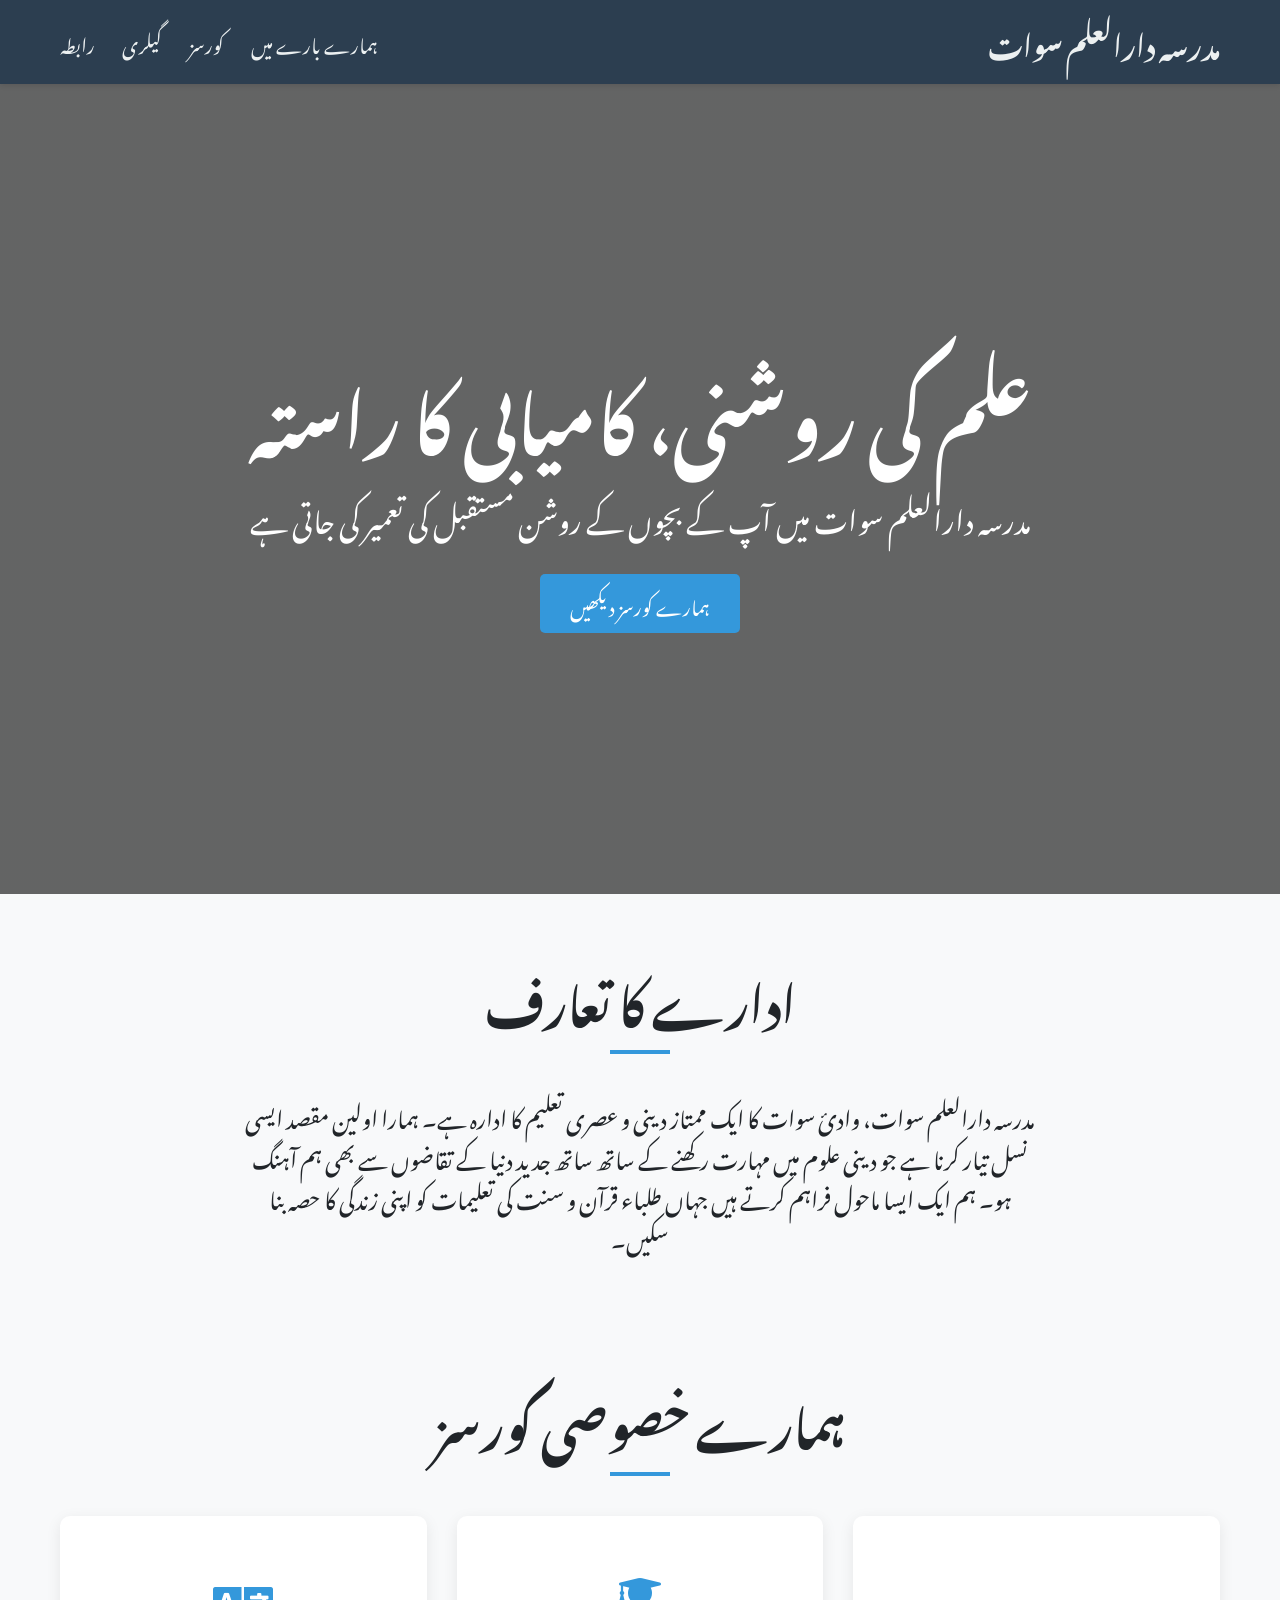
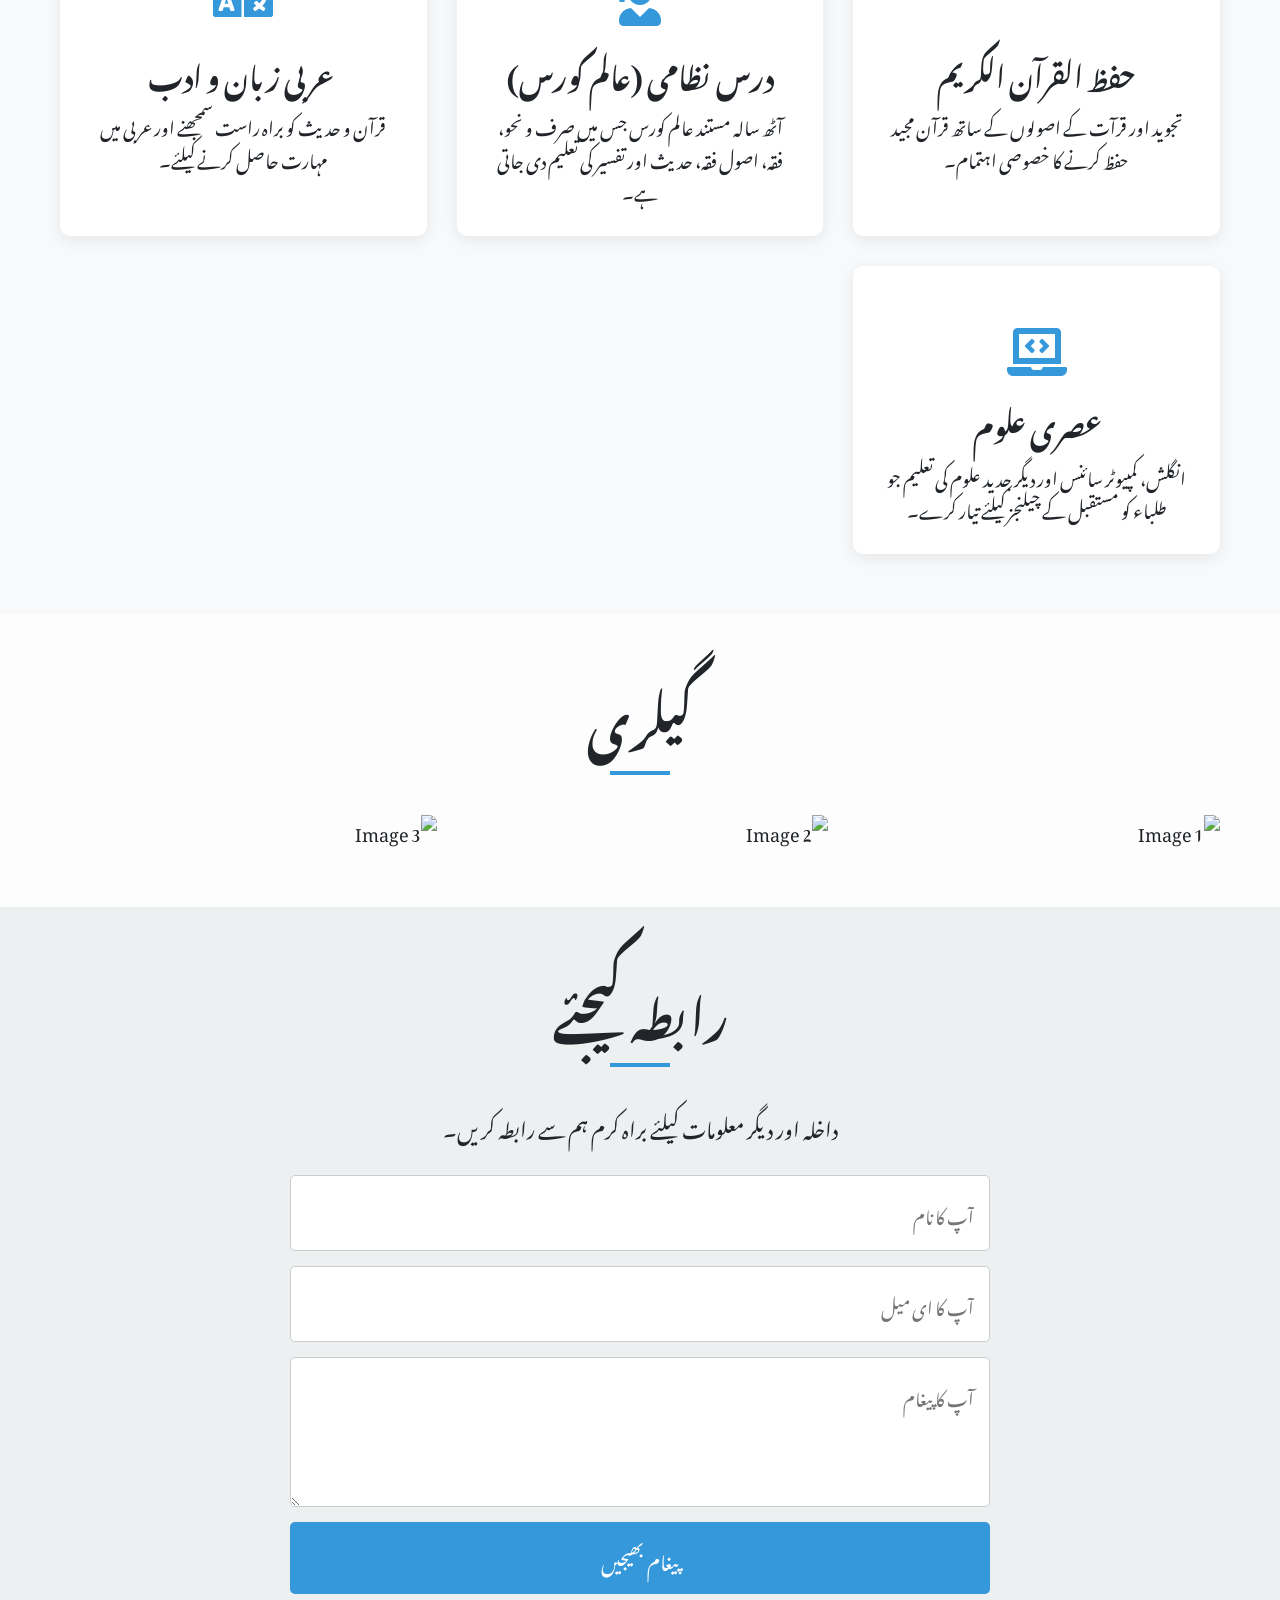
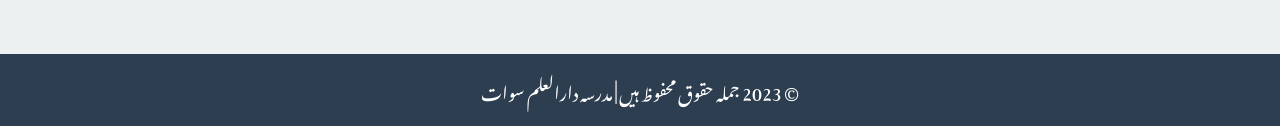
==== index.html @ 74223eaa "Initial commit" ====
<!DOCTYPE html>
<html lang="ur">
<head>
    <meta charset="UTF-8">
    <meta name="viewport" content="width=device-width, initial-scale=1.0">
    <title>مدرسہ دارالعلم سوات</title>
    <link rel="stylesheet" href="https://cdnjs.cloudflare.com/ajax/libs/font-awesome/5.15.4/css/all.min.css">
    <style>
    @import url('https://fonts.googleapis.com/css2?family=Noto+Nastaliq+Urdu:wght@400;700&display=swap');

    :root {
        --primary-color: #2c3e50;
        --secondary-color: #3498db;
        --light-color: #ecf0f1;
        --dark-color: #212529;
        --font-family: 'Noto Nastaliq Urdu', serif;
    }

    * {
        margin: 0;
        padding: 0;
        box-sizing: border-box;
    }

    body {
        font-family: var(--font-family);
        direction: rtl;
        line-height: 1.8;
        background-color: #f8f9fa;
        color: var(--dark-color);
        font-size: 18px;
    }

    .container {
        max-width: 1200px;
        margin: auto;
        padding: 0 20px;
    }

    /* Header */
    header {
        background: var(--primary-color);
        color: var(--light-color);
        padding: 1rem 0;
        position: sticky;
        top: 0;
        z-index: 1000;
        box-shadow: 0 2px 5px rgba(0,0,0,0.1);
    }

    header .container {
        display: flex;
        justify-content: space-between;
        align-items: center;
    }

    header .logo {
        font-size: 1.8rem;
        font-weight: 700;
        color: var(--light-color);
        text-decoration: none;
    }

    header nav ul {
        list-style: none;
    }

    header nav ul li {
        display: inline;
        margin-right: 25px;
    }

    header nav a {
        color: var(--light-color);
        text-decoration: none;
        font-size: 1.2rem;
        transition: color 0.3s ease;
    }

    header nav a:hover {
        color: var(--secondary-color);
    }

    /* Hero Section */
    #hero {
        background: linear-gradient(rgba(0, 0, 0, 0.6), rgba(0, 0, 0, 0.6)), url('https://images.unsplash.com/photo-1583947472009-026d24a5444b?q=80&w=1974&auto=format&fit=crop&ixlib=rb-4.0.3&ixid=M3wxMjA3fDB8MHxwaG90by1wYWdlfHx8fGVufDB8fHx8fA%3D%3D') no-repeat center center/cover;
        height: 90vh;
        display: flex;
        justify-content: center;
        align-items: center;
        text-align: center;
        color: #fff;
    }

    .hero-content h1 {
        font-size: 4.5rem;
        margin-bottom: 1rem;
        font-weight: 700;
    }

    .hero-content p {
        font-size: 1.8rem;
        margin-bottom: 2rem;
    }

    .btn {
        display: inline-block;
        background: var(--secondary-color);
        color: #fff;
        padding: 12px 30px;
        border-radius: 5px;
        text-decoration: none;
        font-size: 1.2rem;
        transition: background 0.3s ease;
        border: none;
        cursor: pointer;
        font-family: 'Noto Nastaliq Urdu', sans-serif;
    }

    .btn:hover {
        background: #2980b9;
    }

    /* Sections */
    section {
        padding: 60px 0;
    }

    section h2 {
        text-align: center;
        font-size: 3rem;
        margin-bottom: 40px;
        font-weight: 700;
        position: relative;
    }

    section h2::after {
        content: '';
        display: block;
        width: 60px;
        height: 4px;
        background: var(--secondary-color);
        margin: 10px auto 0;
    }

    #about p {
        text-align: center;
        font-size: 1.4rem;
        max-width: 800px;
        margin: 0 auto;
    }

    /* Courses Section */
    .course-cards {
        display: grid;
        grid-template-columns: repeat(auto-fit, minmax(280px, 1fr));
        gap: 30px;
    }

    .card {
        background: #fff;
        padding: 30px;
        border-radius: 10px;
        text-align: center;
        box-shadow: 0 4px 15px rgba(0,0,0,0.08);
        transition: transform 0.3s ease, box-shadow 0.3s ease;
    }

    .card:hover {
        transform: translateY(-10px);
        box-shadow: 0 8px 25px rgba(0,0,0,0.12);
    }

    .card-icon {
        font-size: 3rem;
        color: var(--secondary-color);
        margin-bottom: 15px;
    }

    .card h3 {
        font-size: 1.8rem;
        margin-bottom: 10px;
        font-weight: 700;
    }

    /* Gallery Section */
    #gallery {
        background: #fdfdfd;
    }
    .gallery-grid {
        display: grid;
        grid-template-columns: repeat(auto-fit, minmax(300px, 1fr));
        gap: 15px;
    }

    .gallery-grid img {
        width: 100%;
        height: 100%;
        object-fit: cover;
        border-radius: 8px;
        transition: transform 0.3s ease;
    }

    .gallery-grid img:hover {
        transform: scale(1.05);
    }

    /* Contact Section */
    #contact {
        background: var(--light-color);
    }

    #contact p {
        text-align: center;
        font-size: 1.3rem;
        margin-bottom: 30px;
    }

    #contact form {
        max-width: 700px;
        margin: 0 auto;
        display: flex;
        flex-direction: column;
    }

    #contact input, #contact textarea {
        padding: 15px;
        margin-bottom: 15px;
        border-radius: 5px;
        border: 1px solid #ccc;
        font-family: inherit;
        direction: rtl;
        font-size: 1.1rem;
    }

    #contact textarea {
        resize: vertical;
        min-height: 150px;
    }


    /* Footer */
    footer {
        background: var(--primary-color);
        color: #fff;
        text-align: center;
        padding: 20px 0;
        font-family: 'Noto Nastaliq Urdu', sans-serif;
    }

    /* Responsive */
    @media (max-width: 768px) {
        header .container {
            flex-direction: column;
        }

        header nav {
            margin-top: 15px;
        }
        header nav ul li {
          margin: 0 10px;
        }

        .hero-content h1 {
            font-size: 3rem;
        }

        .hero-content p {
            font-size: 1.5rem;
        }
    }
    </style>
</head>
<body>
    <header>
        <div class="container">
            <a href="#" class="logo">مدرسہ دارالعلم سوات</a>
            <nav>
                <ul>
                    <li><a href="#about">ہمارے بارے میں</a></li>
                    <li><a href="#courses">کورسز</a></li>
                    <li><a href="#gallery">گیلری</a></li>
                    <li><a href="#contact">رابطہ</a></li>
                </ul>
            </nav>
        </div>
    </header>

    <main>
        <section id="hero">
            <div class="hero-content">
                <h1>علم کی روشنی، کامیابی کا راستہ</h1>
                <p>مدرسہ دارالعلم سوات میں آپ کے بچوں کے روشن مستقبل کی تعمیر کی جاتی ہے</p>
                <a href="#courses" class="btn">ہمارے کورسز دیکھیں</a>
            </div>
        </section>

        <section id="about">
            <div class="container">
                <h2>ادارے کا تعارف</h2>
                <p>مدرسہ دارالعلم سوات، وادئ سوات کا ایک ممتاز دینی و عصری تعلیم کا ادارہ ہے۔ ہمارا اولین مقصد ایسی نسل تیار کرنا ہے جو دینی علوم میں مہارت رکھنے کے ساتھ ساتھ جدید دنیا کے تقاضوں سے بھی ہم آہنگ ہو۔ ہم ایک ایسا ماحول فراہم کرتے ہیں جہاں طلباء قرآن و سنت کی تعلیمات کو اپنی زندگی کا حصہ بنا سکیں۔</p>
            </div>
        </section>

        <section id="courses">
            <div class="container">
                <h2>ہمارے خصوصی کورسز</h2>
                <div class="course-cards">
                    <div class="card">
                        <div class="card-icon"><i class="fas fa-book-quran"></i></div>
                        <h3>حفظ القرآن الكريم</h3>
                        <p>تجوید اور قرآت کے اصولوں کے ساتھ قرآن مجید حفظ کرنے کا خصوصی اہتمام۔</p>
                    </div>
                    <div class="card">
                        <div class="card-icon"><i class="fas fa-user-graduate"></i></div>
                        <h3>درس نظامی (عالم کورس)</h3>
                        <p>آٹھ سالہ مستند عالم کورس جس میں صرف و نحو، فقہ، اصول فقہ، حدیث اور تفسیر کی تعلیم دی جاتی ہے۔</p>
                    </div>
                    <div class="card">
                        <div class="card-icon"><i class="fas fa-language"></i></div>
                        <h3>عربی زبان و ادب</h3>
                        <p>قرآن و حدیث کو براہ راست سمجھنے اور عربی میں مہارت حاصل کرنے کیلئے۔</p>
                    </div>
                    <div class="card">
                        <div class="card-icon"><i class="fas fa-laptop-code"></i></div>
                        <h3>عصری علوم</h3>
                        <p>انگلش، کمپیوٹر سائنس اور دیگر جدید علوم کی تعلیم جو طلباء کو مستقبل کے چیلنجز کیلئے تیار کرے۔</p>
                    </div>
                </div>
            </div>
        </section>

        <section id="gallery">
             <div class="container">
                <h2>گیلری</h2>
                <div class="gallery-grid">
                    <img src="https://images.unsplash.com/photo-1593348884968-356b68551cf6?q=80&w=1932&auto=format&fit=crop&ixlib=rb-4.0.3&ixid=M3wxMjA3fDB8MHxwaG90by1wYWdlfHx8fGVufDB8fHx8fA%3D%3D" alt="Image 1">
                    <img src="https://images.unsplash.com/photo-1597500355207-1c91192283a7?q=80&w=1932&auto=format&fit=crop&ixlib=rb-4.0.3&ixid=M3wxMjA3fDB8MHxwaG90by1wYWdlfHx8fGVufDB8fHx8fA%3D%3D" alt="Image 2">
                    <img src="https://images.unsplash.com/photo-1554481923-a68181272799?q=80&w=1932&auto=format&fit=crop&ixlib=rb-4.0.3&ixid=M3wxMjA3fDB8MHxwaG90by1wYWdlfHx8fGVufDB8fHx8fA%3D%3D" alt="Image 3">
                 </div>
            </div>
        </section>

        <section id="contact">
            <div class="container">
                <h2>رابطہ کیجئے</h2>
                <p>داخلہ اور دیگر معلومات کیلئے براہ کرم ہم سے رابطہ کریں۔</p>
                <form>
                    <input type="text" placeholder="آپ کا نام">
                    <input type="email" placeholder="آپ کا ای میل">
                    <textarea placeholder="آپ کا پیغام"></textarea>
                    <button type="submit" class="btn">پیغام بھیجیں</button>
                </form>
            </div>
        </section>
    </main>

    <footer>
        <div class="container">
            <p>&copy; 2023 جملہ حقوق محفوظ ہیں | مدرسہ دارالعلم سوات</p>
        </div>
    </footer>
</body>
</html>
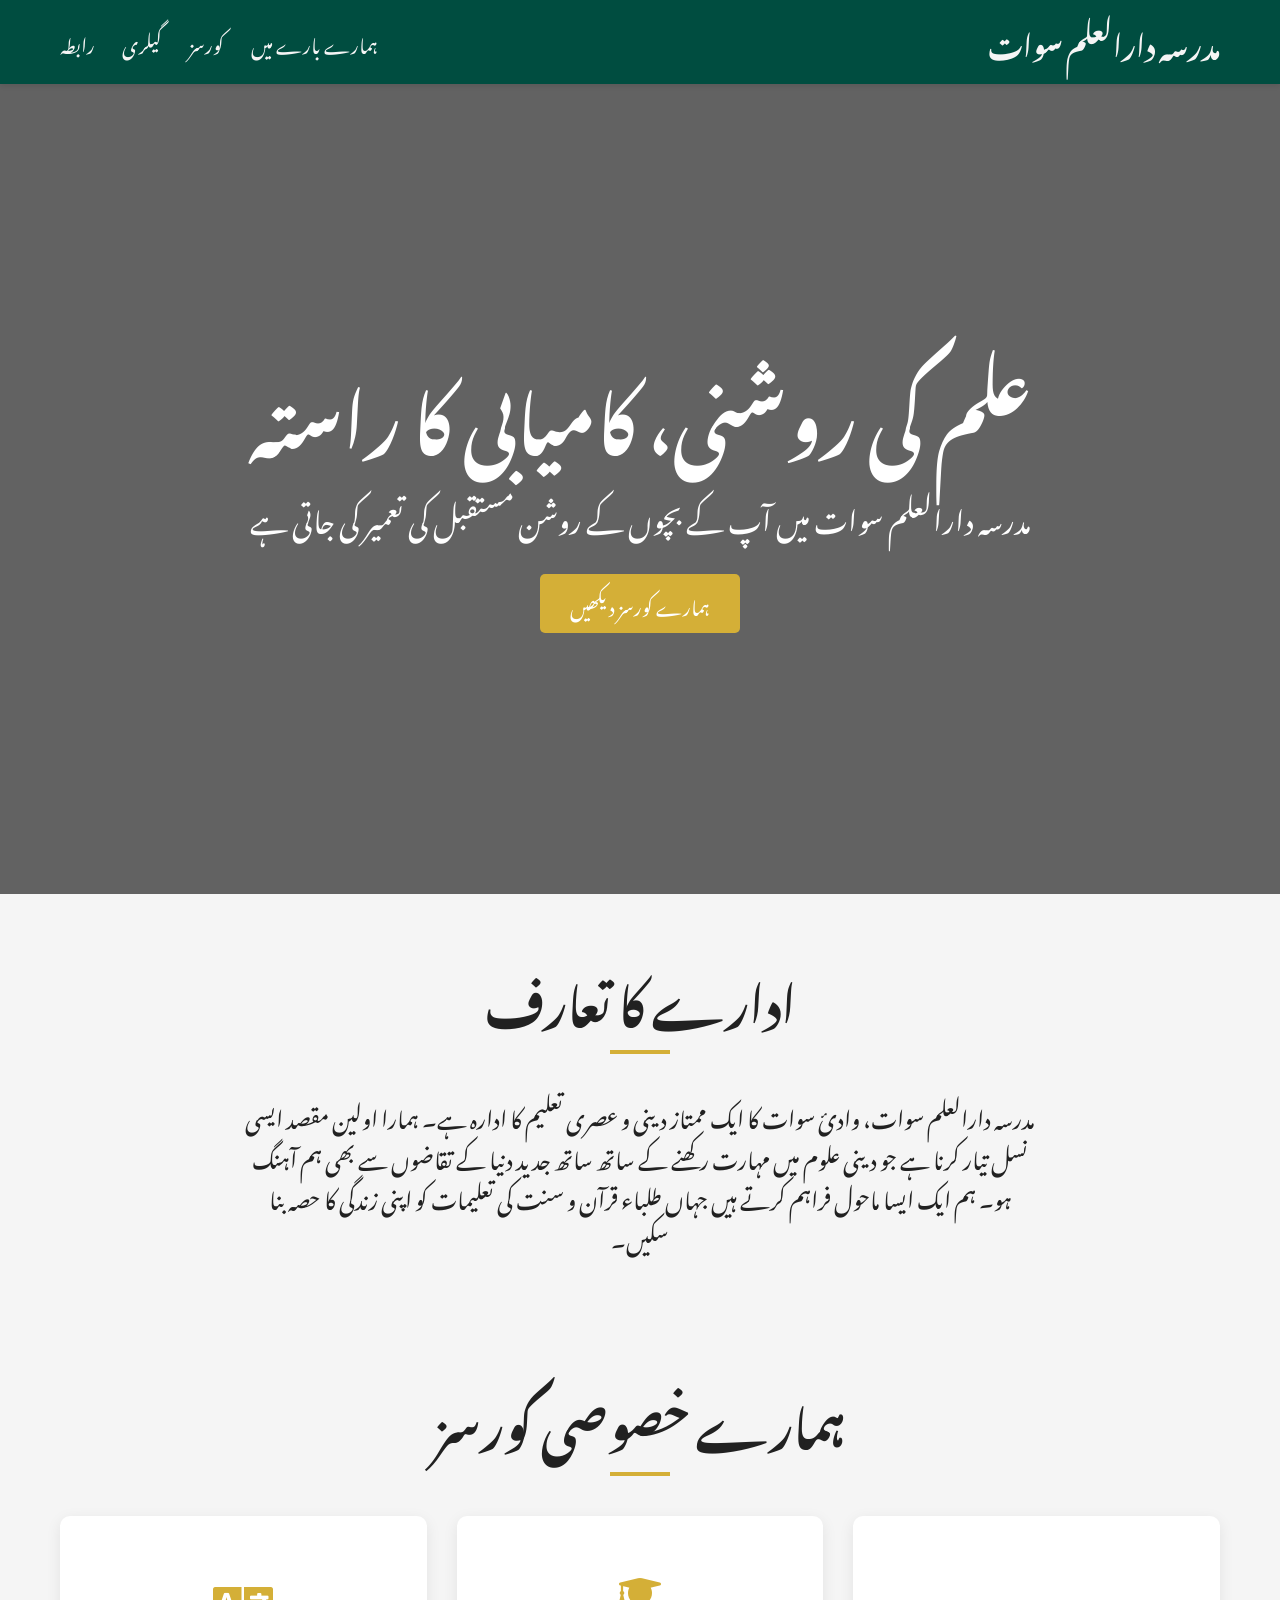
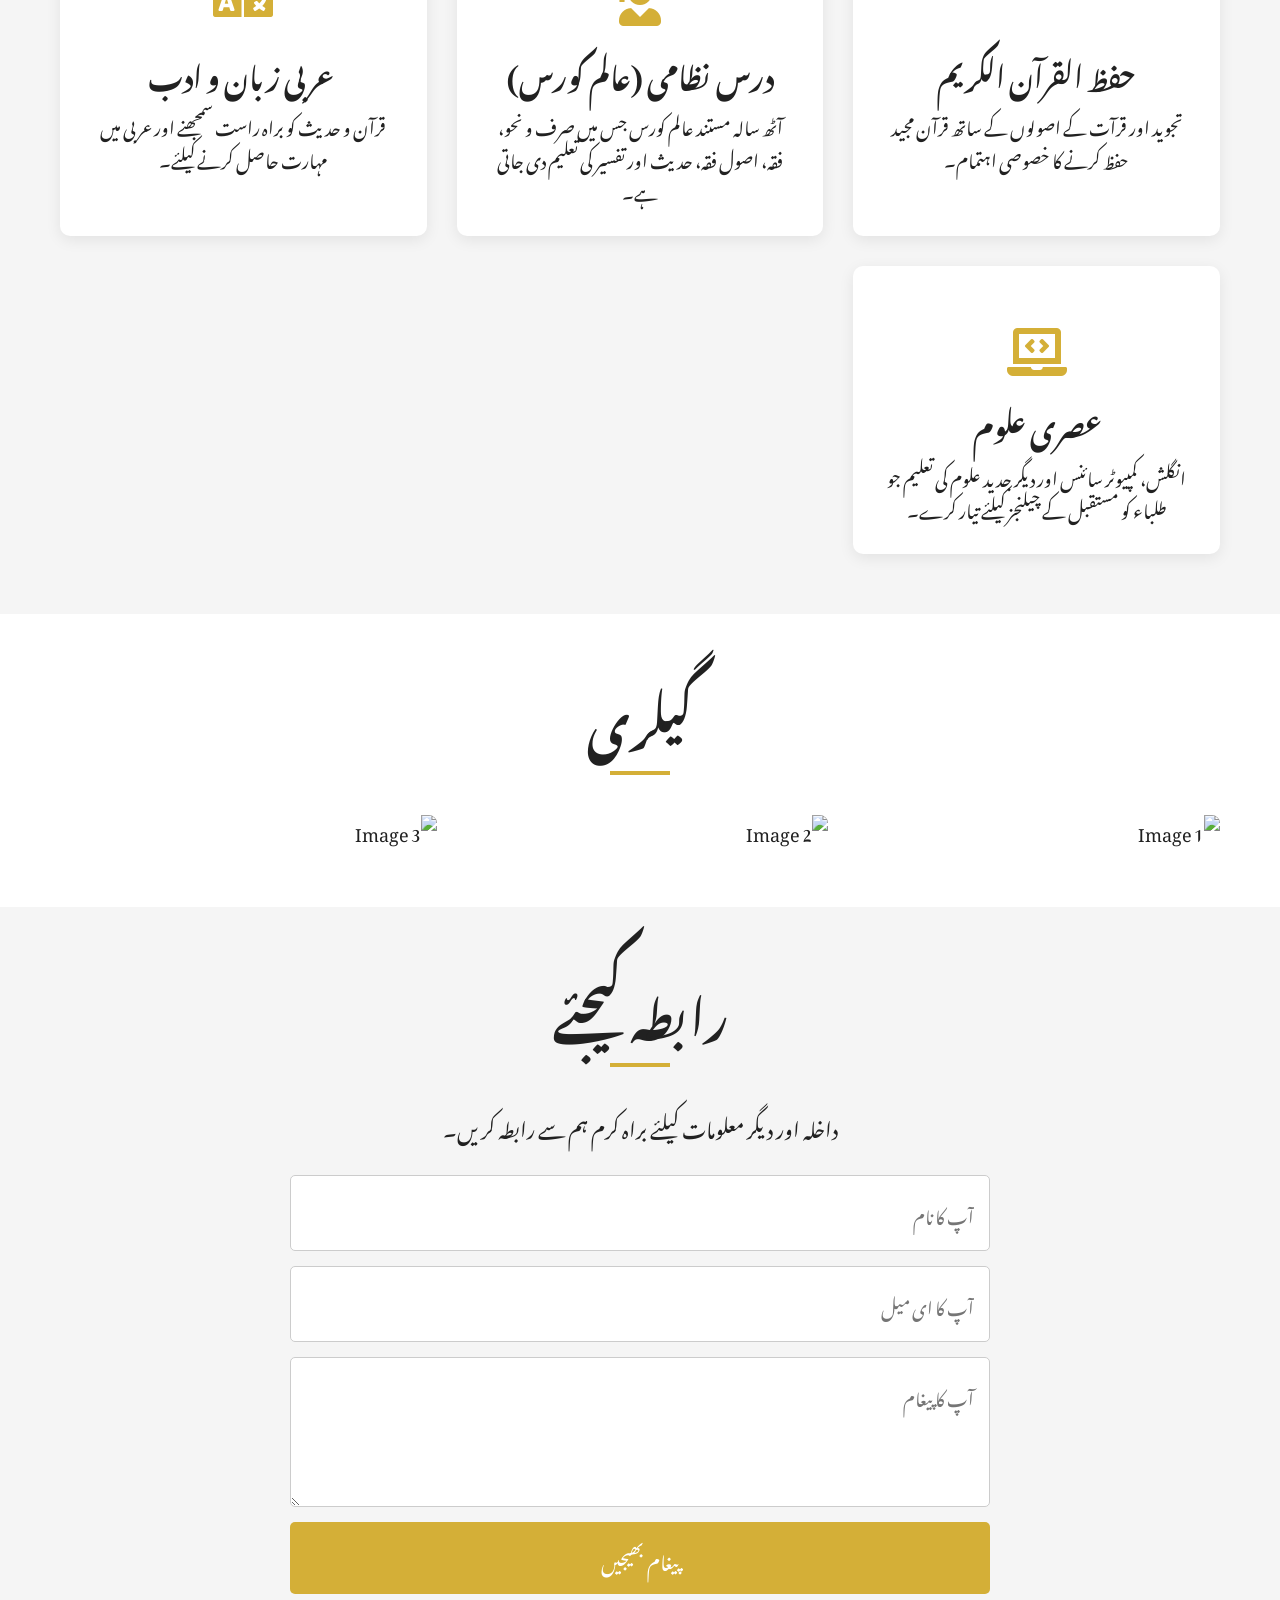
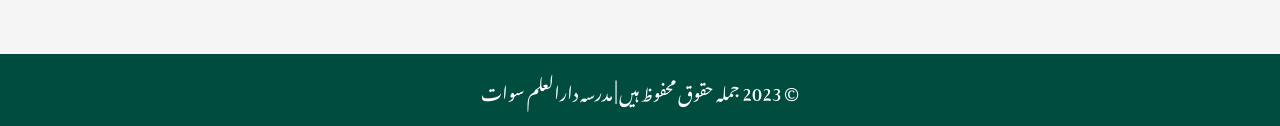
==== commit 24beb55d: "Updated website colors to a more modern and unique theme" ====
--- a/index.html
+++ b/index.html
@@ -9,10 +9,10 @@
     @import url('https://fonts.googleapis.com/css2?family=Noto+Nastaliq+Urdu:wght@400;700&display=swap');
 
     :root {
-        --primary-color: #2c3e50;
-        --secondary-color: #3498db;
-        --light-color: #ecf0f1;
-        --dark-color: #212529;
+        --primary-color: #004d40; /* Deep Teal */
+        --secondary-color: #d4af37; /* Gold */
+        --light-color: #f5f5f5;
+        --dark-color: #212121;
         --font-family: 'Noto Nastaliq Urdu', serif;
     }
 
@@ -26,7 +26,7 @@
         font-family: var(--font-family);
         direction: rtl;
         line-height: 1.8;
-        background-color: #f8f9fa;
+        background-color: var(--light-color);
         color: var(--dark-color);
         font-size: 18px;
     }
@@ -118,7 +118,7 @@
     }
 
     .btn:hover {
-        background: #2980b9;
+        background: #c7a22f; /* Darker Gold */
     }
 
     /* Sections */
@@ -185,7 +185,7 @@
 
     /* Gallery Section */
     #gallery {
-        background: #fdfdfd;
+        background: #ffffff;
     }
     .gallery-grid {
         display: grid;
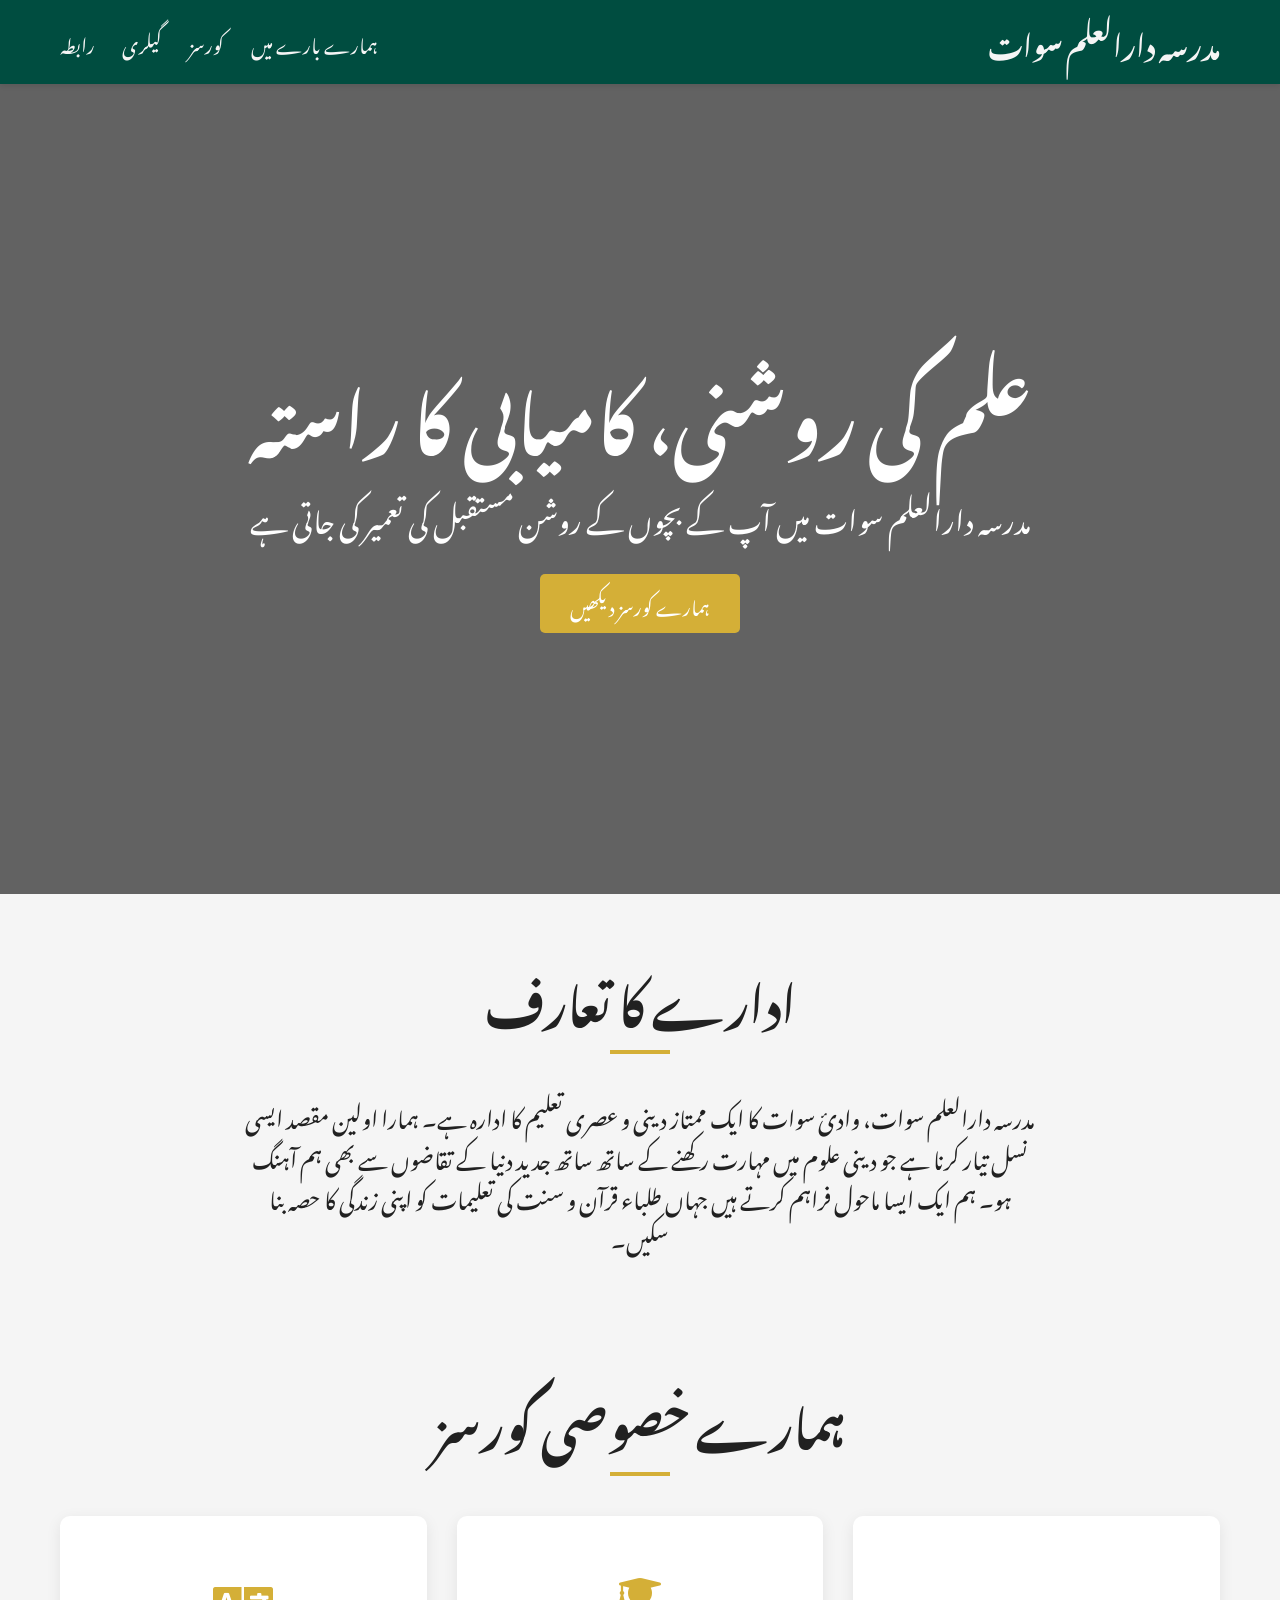
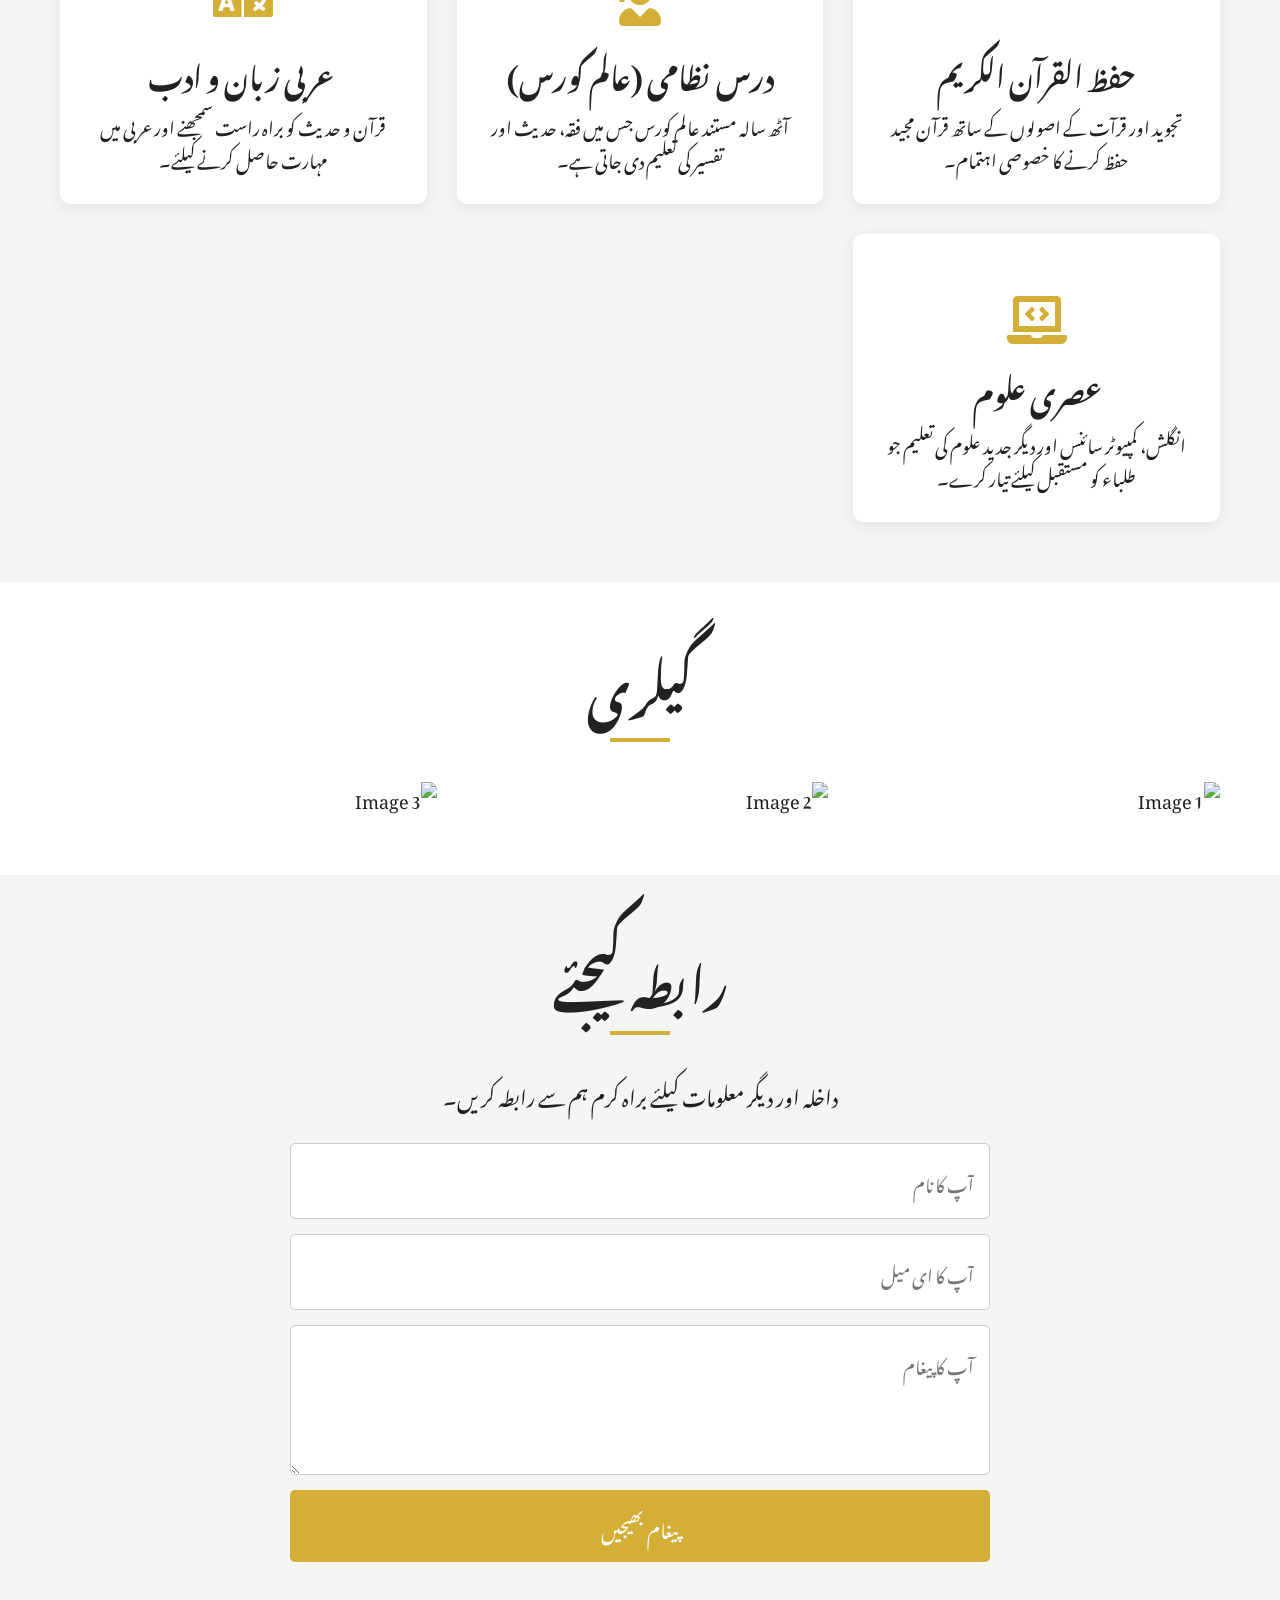
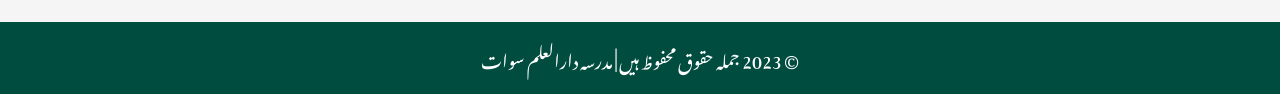
==== commit 2d96db57: "Added interactive course modal with details and form" ====
--- a/index.html
+++ b/index.html
@@ -164,6 +164,7 @@
         text-align: center;
         box-shadow: 0 4px 15px rgba(0,0,0,0.08);
         transition: transform 0.3s ease, box-shadow 0.3s ease;
+        cursor: pointer;
     }
 
     .card:hover {
@@ -238,6 +239,94 @@
         min-height: 150px;
     }
 
+    /* Modal Styles */
+    .modal-backdrop {
+        position: fixed;
+        top: 0;
+        left: 0;
+        width: 100%;
+        height: 100%;
+        background: rgba(0, 0, 0, 0.7);
+        z-index: 2000;
+        display: none;
+        direction: ltr;
+    }
+
+    .modal {
+        position: fixed;
+        top: 50%;
+        left: 50%;
+        transform: translate(-50%, -50%);
+        background: #fff;
+        border-radius: 10px;
+        box-shadow: 0 5px 20px rgba(0,0,0,0.2);
+        z-index: 2001;
+        width: 90%;
+        max-width: 600px;
+        display: none;
+        direction: rtl;
+    }
+
+    .modal-header {
+        background: var(--primary-color);
+        color: var(--light-color);
+        padding: 15px 25px;
+        border-top-left-radius: 10px;
+        border-top-right-radius: 10px;
+        display: flex;
+        justify-content: space-between;
+        align-items: center;
+    }
+
+    .modal-header h3 {
+        margin: 0;
+        font-size: 1.8rem;
+    }
+
+    .modal-close {
+        font-size: 2.5rem;
+        font-weight: bold;
+        color: var(--light-color);
+        cursor: pointer;
+        line-height: 1;
+        padding: 0 5px;
+        user-select: none;
+    }
+    .modal-close:hover {
+        color: var(--secondary-color);
+    }
+
+    .modal-body {
+        padding: 25px;
+    }
+
+    .modal-body p {
+        font-size: 1.2rem;
+        margin-bottom: 20px;
+    }
+    
+    .modal-body h4 {
+        font-size: 1.5rem;
+        margin-bottom: 15px;
+        color: var(--primary-color);
+        border-bottom: 2px solid var(--secondary-color);
+        padding-bottom: 5px;
+    }
+
+    .modal-body form {
+        display: flex;
+        flex-direction: column;
+    }
+
+    .modal-body input, .modal-body textarea {
+        padding: 12px;
+        margin-bottom: 15px;
+        border-radius: 5px;
+        border: 1px solid #ccc;
+        font-family: inherit;
+        direction: rtl;
+        font-size: 1.1rem;
+    }
 
     /* Footer */
     footer {
@@ -267,6 +356,16 @@
 
         .hero-content p {
             font-size: 1.5rem;
+        }
+
+        .modal {
+            width: 95%;
+        }
+        .modal-header h3 {
+            font-size: 1.5rem;
+        }
+        .modal-body p {
+            font-size: 1.1rem;
         }
     }
     </style>
@@ -306,25 +405,33 @@
             <div class="container">
                 <h2>ہمارے خصوصی کورسز</h2>
                 <div class="course-cards">
-                    <div class="card">
+                    <div class="card course-card"
+                         data-course-title="حفظ القرآن الكريم"
+                         data-course-details="<b>شعبہ جات:</b><br>حفظ القران (کل وقتی، جزء وقتی)، ترجمۃ القرآن، ناظرۃ القران، و قاعدہ۔<br><br>ہم تجوید اور قرآت کے اصولوں کے ساتھ قرآن مجید حفظ کرنے کا خصوصی اہتمام کرتے ہیں۔">
                         <div class="card-icon"><i class="fas fa-book-quran"></i></div>
                         <h3>حفظ القرآن الكريم</h3>
                         <p>تجوید اور قرآت کے اصولوں کے ساتھ قرآن مجید حفظ کرنے کا خصوصی اہتمام۔</p>
                     </div>
-                    <div class="card">
+                    <div class="card course-card"
+                        data-course-title="درس نظامی (عالم کورس)"
+                        data-course-details="آٹھ سالہ مستند عالم کورس جس میں صرف و نحو، فقہ، اصول فقہ، حدیث اور تفسیر کی تعلیم دی جاتی ہے۔ یہ کورس طلباء کو دینی علوم میں گہرائی اور پختگی فراہم کرتا ہے۔">
                         <div class="card-icon"><i class="fas fa-user-graduate"></i></div>
                         <h3>درس نظامی (عالم کورس)</h3>
-                        <p>آٹھ سالہ مستند عالم کورس جس میں صرف و نحو، فقہ، اصول فقہ، حدیث اور تفسیر کی تعلیم دی جاتی ہے۔</p>
+                        <p>آٹھ سالہ مستند عالم کورس جس میں فقہ، حدیث اور تفسیر کی تعلیم دی جاتی ہے۔</p>
                     </div>
-                    <div class="card">
+                    <div class="card course-card"
+                        data-course-title="عربی زبان و ادب"
+                        data-course-details="قرآن و حدیث کو براہ راست سمجھنے اور عربی میں روانی حاصل کرنے کیلئے خصوصی کورسز۔ اس میں عربی بول چال، گرائمر اور ادب شامل ہیں۔">
                         <div class="card-icon"><i class="fas fa-language"></i></div>
                         <h3>عربی زبان و ادب</h3>
                         <p>قرآن و حدیث کو براہ راست سمجھنے اور عربی میں مہارت حاصل کرنے کیلئے۔</p>
                     </div>
-                    <div class="card">
+                    <div class="card course-card"
+                        data-course-title="عصری علوم"
+                        data-course-details="ہمارے طلباء کو جدید دور کے تقاضوں کے لیے تیار کرنے کے لیے انگلش، کمپیوٹر سائنس، ریاضی اور دیگر اہم مضامین کی تعلیم بھی دی جاتی ہے۔">
                         <div class="card-icon"><i class="fas fa-laptop-code"></i></div>
                         <h3>عصری علوم</h3>
-                        <p>انگلش، کمپیوٹر سائنس اور دیگر جدید علوم کی تعلیم جو طلباء کو مستقبل کے چیلنجز کیلئے تیار کرے۔</p>
+                        <p>انگلش، کمپیوٹر سائنس اور دیگر جدید علوم کی تعلیم جو طلباء کو مستقبل کیلئے تیار کرے۔</p>
                     </div>
                 </div>
             </div>
@@ -355,10 +462,66 @@
         </section>
     </main>
 
+    <!-- Modal Structure -->
+    <div id="course-modal-backdrop" class="modal-backdrop"></div>
+    <div id="course-modal" class="modal">
+        <div class="modal-header">
+            <h3 id="modal-title"></h3>
+            <span id="modal-close" class="modal-close">&times;</span>
+        </div>
+        <div class="modal-body">
+            <p id="modal-details"></p>
+            <h4>مزید معلومات کیلئے فارم پر کریں</h4>
+            <form action="https://formspree.io/f/{your_form_id}" method="POST">
+                <input type="text" name="name" placeholder="آپ کا نام" required>
+                <input type="tel" name="phone" placeholder="فون نمبر" required>
+                <input type="hidden" id="modal-course-name" name="course">
+                <button type="submit" class="btn">معلومات حاصل کریں</button>
+            </form>
+        </div>
+    </div>
+    
     <footer>
         <div class="container">
             <p>&copy; 2023 جملہ حقوق محفوظ ہیں | مدرسہ دارالعلم سوات</p>
         </div>
     </footer>
+
+    <script>
+    document.addEventListener('DOMContentLoaded', () => {
+        const modalBackdrop = document.getElementById('course-modal-backdrop');
+        const modal = document.getElementById('course-modal');
+        const modalClose = document.getElementById('modal-close');
+        const modalTitle = document.getElementById('modal-title');
+        const modalDetails = document.getElementById('modal-details');
+        const modalCourseNameInput = document.getElementById('modal-course-name');
+        
+        const courseCards = document.querySelectorAll('.course-card');
+
+        const openModal = (title, details) => {
+            modalTitle.textContent = title;
+            modalDetails.innerHTML = details;
+            modalCourseNameInput.value = title;
+            modal.style.display = 'block';
+            modalBackdrop.style.display = 'block';
+        };
+
+        const closeModal = () => {
+            modal.style.display = 'none';
+            modalBackdrop.style.display = 'none';
+        };
+
+        courseCards.forEach(card => {
+            card.addEventListener('click', () => {
+                const title = card.getAttribute('data-course-title');
+                const details = card.getAttribute('data-course-details');
+                openModal(title, details);
+            });
+        });
+
+        modalClose.addEventListener('click', closeModal);
+        modalBackdrop.addEventListener('click', closeModal);
+    });
+    </script>
 </body>
-</html>+</html>
